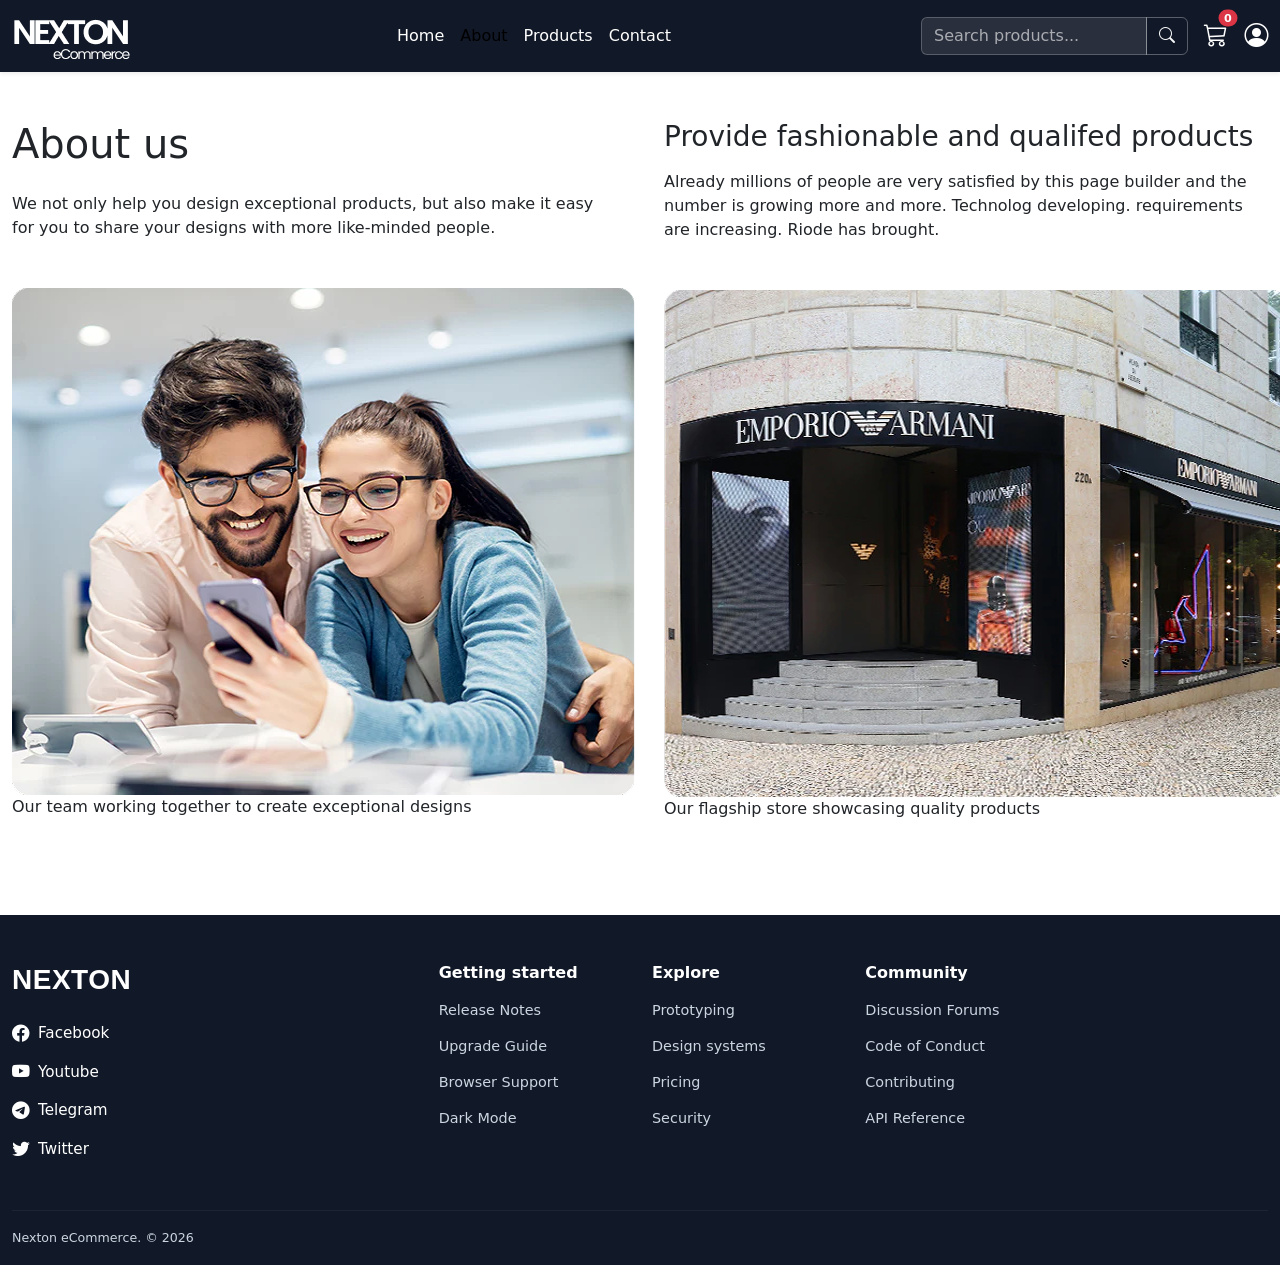
==== about.html @ b9ec1ee7 "feat:finished home page , contact , about and login,signup" ====
<!DOCTYPE html>
<html lang="en">

<head>
    <meta charset="UTF-8">
    <meta name="viewport" content="width=device-width, initial-scale=1.0">
    <title>About Us - E-Commerce Store</title>
    <link href="https://cdn.jsdelivr.net/npm/bootstrap@5.3.3/dist/css/bootstrap.min.css" rel="stylesheet"
        integrity="sha384-QWTKZyjpPEjISv5WaRU9OFeRpok6YctnYmDr5pNlyT2bRjXh0JMhjY6hW+ALEwIH" crossorigin="anonymous">
    <link rel="stylesheet" href="https://cdn.jsdelivr.net/npm/bootstrap-icons@1.11.3/font/bootstrap-icons.min.css">
    <link rel="stylesheet" href="style.css">
</head>

<body>
    <nav class="navbar navbar-expand-lg navbar-light  shadow-sm">
        <div class="container">
            <a class="navbar-brand fw-bold" href="./index.html">
                <img src="src/logo.png" alt="logo">
            </a>

            <button class="navbar-toggler" type="button" data-bs-toggle="collapse" data-bs-target="#navbarNav"
                aria-controls="navbarNav" aria-expanded="false" aria-label="Toggle navigation">
                <span class="navbar-toggler-icon"></span>
            </button>

            <!-- Navbar content -->
            <div class="collapse navbar-collapse" id="navbarNav">
                <ul class="navbar-nav  m-auto mb-2 mb-lg-0">
                    <li class="nav-item">
                        <a class="nav-link" href="./index.html">Home</a>
                    </li>
                    <li class="nav-item">
                        <a class="nav-link active" aria-current="page" href="./about.html">About</a>
                    </li>
                    <li class="nav-item">
                        <a class="nav-link" href="./shop.html">Products</a>
                    </li>
                    <li class="nav-item">
                        <a class="nav-link" href="./contact.html">Contact</a>
                    </li>
                </ul>

                <!-- Search Input -->
                <form class="d-flex me-3" role="search">
                    <div class="input-group">
                        <input class="form-control" type="search" placeholder="Search products..." aria-label="Search">
                        <button class="btn btn-outline-light" type="submit">
                            <i class="bi bi-search"></i>
                        </button>
                    </div>
                </form>

                <!-- Right side icons -->
                <div class="d-flex align-items-center gap-3">
                    <!-- Shopping Cart Icon -->
                    <a href="#" class="text-decoration-none position-relative" title="Shopping Cart">
                        <i class="bi bi-cart3 fs-4"></i>
                        <span class="position-absolute top-0 start-100 translate-middle badge rounded-pill bg-danger">
                            0
                        </span>
                    </a>

                    <!-- Profile/Logout Icon -->
                    <div class="dropdown">
                        <a class="text-decoration-none " href="#" role="button" id="profileDropdown"
                            data-bs-toggle="dropdown" aria-expanded="false" title="Profile">
                            <i class="bi bi-person-circle fs-4"></i>
                        </a>
                        <ul class="dropdown-menu dropdown-menu-end" aria-labelledby="profileDropdown">
                            <li><a class="dropdown-item" href="#"><i class="bi bi-person"></i> Profile</a></li>
                            <li><a class="dropdown-item" href="#"><i class="bi bi-gear"></i> Settings</a></li>
                            <li>
                                <hr class="dropdown-divider">
                            </li>
                            <li><a class="dropdown-item text-danger" href="#"><i class="bi bi-box-arrow-right"></i>
                                    Logout</a></li>
                        </ul>
                    </div>
                </div>
            </div>
        </div>
    </nav>

    <!-- About Us Section -->
    <section class="about-section py-5">
        <div class="container">
            <div class="row g-5 align-items-start">
                <!-- Left Column -->
                <div class="col-lg-6">
                    <h1 class="about-heading mb-4">About us</h1>
                    <p class="about-intro mb-5">
                        We not only help you design exceptional products, but also make it easy for you to share your designs with more like-minded people.
                    </p>
                    
                    <figure class="about-image-wrapper mb-5">
                        <img src="src/image 1.png" alt="Couple with phone" class="about-image rounded">
                        <figcaption class="about-caption">Our team working together to create exceptional designs</figcaption>
                    </figure>

                   
                </div>

                <!-- Right Column -->
                <div class="col-lg-6">
                    <div class="about-content-right">
                        <h3 class="about-subheading mb-3">Provide fashionable and qualifed products</h3>
                        <p class="about-text mb-5">
                            Already millions of people are very satisfied by this page builder and the number is growing more and more. Technolog developing. requirements are increasing. Riode has brought.
                        </p>
                        
                        <figure class="about-image-wrapper">
                            <img src="src/image 2.png" alt="Storefront" class="about-image rounded">
                            <figcaption class="about-caption">Our flagship store showcasing quality products</figcaption>
                        </figure>
                    </div>
                </div>
            </div>
        </div>
    </section>

    <footer class="footer">
        <div class="container">
            <div class="row py-5">
                <div class="col-lg-4 col-md-6 mb-4 mb-lg-0">
                    <h3 class="footer-brand mb-4">NEXTON</h3>
                    <div class="social-links">
                        <a href="#" class="social-link">
                            <i class="bi bi-facebook"></i> Facebook
                        </a>
                        <a href="#" class="social-link">
                            <i class="bi bi-youtube"></i> Youtube
                        </a>
                        <a href="#" class="social-link">
                            <i class="bi bi-telegram"></i> Telegram
                        </a>
                        <a href="#" class="social-link">
                            <i class="bi bi-twitter"></i> Twitter
                        </a>
                    </div>
                </div>

                <div class="col-lg-2 col-md-6 mb-4 mb-lg-0">
                    <h5 class="footer-heading mb-3">Getting started</h5>
                    <ul class="footer-links">
                        <li><a href="#">Release Notes</a></li>
                        <li><a href="#">Upgrade Guide</a></li>
                        <li><a href="#">Browser Support</a></li>
                        <li><a href="#">Dark Mode</a></li>
                    </ul>
                </div>

                <div class="col-lg-2 col-md-6 mb-4 mb-lg-0">
                    <h5 class="footer-heading mb-3">Explore</h5>
                    <ul class="footer-links">
                        <li><a href="#">Prototyping</a></li>
                        <li><a href="#">Design systems</a></li>
                        <li><a href="#">Pricing</a></li>
                        <li><a href="#">Security</a></li>
                    </ul>
                </div>

                <div class="col-lg-2 col-md-6 mb-4 mb-lg-0">
                    <h5 class="footer-heading mb-3">Community</h5>
                    <ul class="footer-links">
                        <li><a href="#">Discussion Forums</a></li>
                        <li><a href="#">Code of Conduct</a></li>
                        <li><a href="#">Contributing</a></li>
                        <li><a href="#">API Reference</a></li>
                    </ul>
                </div>
            </div>

            <hr class="footer-divider">
            <div class="row py-3">
                <div class="col-md-6 mb-3 mb-md-0">
                    <p class="footer-copyright"><small>Nexton eCommerce. © 2026</small> </p>
                </div>
              
            </div>
        </div>
    </footer>

    <script src="https://cdn.jsdelivr.net/npm/bootstrap@5.3.8/dist/js/bootstrap.bundle.min.js"
        integrity="sha384-YvpcrYf0tY3lHB60NNkmXc5s9fDVZLESaAA55NDzOxhy9GkcIdslK1eN7N6jIeHz" crossorigin="anonymous"></script>
    <script src="script.js"></script>
</body>

</html>
---- style.css ----
.navbar {
    background-color: #111827;
    display: fixed;
        z-index: 1030;
        width: 100%;
    position: sticky;
    top: 0;
            
}
.navbar-brand {
    font-size: 1.5rem;
    color: #0d6efd !important;
}

.navbar-brand i {
    margin-right: 0.5rem;
}

.nav-link {
    font-weight: 500;
    transition: color 0.3s ease;
    color: white;
}

.nav-link:hover {
    color: #0d6efd !important;
}

.badge {
    font-size: 0.7rem;
    padding: 0.25em 0.5em;
}

.dropdown-toggle::after {
    display: none;
}

.bi-cart3,
.bi-person-circle {
    color: white !important;
    transition: color 0.3s ease;
}

.bi-cart3:hover,
.bi-person-circle:hover {
    color: #0d6efd !important;
    transition: color 0.3s ease;
}


.navbar-toggler {
    border-color: rgba(255, 255, 255, 0.3);
}

.navbar .form-control {
    background-color: rgba(255, 255, 255, 0.1);
    border: 1px solid rgba(255, 255, 255, 0.3);
    color: white;
}

.navbar .form-control::placeholder {
    color: rgba(255, 255, 255, 0.6);
}

.navbar .form-control:focus {
    background-color: rgba(255, 255, 255, 0.15);
    border-color: rgba(255, 255, 255, 0.5);
    color: white;
    box-shadow: 0 0 0 0.2rem rgba(255, 255, 255, 0.25);
}

.navbar .btn-outline-light {
    border-color: rgba(255, 255, 255, 0.3);
}

.navbar .btn-outline-light:hover {
    background-color: rgba(255, 255, 255, 0.1);
    border-color: rgba(255, 255, 255, 0.5);
}

.container {
    max-width: 1400px;
}

/* Footer Styles */
.footer {
    background-color: #111827;
    color: #e2e8f0;
    margin-top: auto;
}

.footer-brand {
    font-size: 1.75rem;
    font-weight: 700;
    color: white;
    font-family: sans-serif;
    letter-spacing: 0.5px;
}

.social-links {
    display: flex;
    flex-direction: column;
    gap: 0.75rem;
}

.social-link {
    color: white;
    text-decoration: none;
    display: flex;
    align-items: center;
    gap: 0.5rem;
    transition: color 0.3s ease;
    font-size: 0.95rem;
}

.social-link i {
    font-size: 1.1rem;
}

.social-link:hover {
    color: #0d6efd;
}

/* Facebook icon color */
.social-link:has(.bi-facebook):hover {
    color: #1877f2;
}

/* YouTube icon color */
.social-link:has(.bi-youtube):hover {
    color: #ff0000;
}

/* Telegram icon color */
.social-link:has(.bi-telegram):hover {
    color: #0088cc;
}

/* Twitter icon color */
.social-link:has(.bi-twitter):hover {
    color: #1da1f2;
}

.footer-heading {
    font-weight: 700;
    color: white;
    font-size: 1rem;
    margin-bottom: 1rem;
}

.footer-links {
    list-style: none;
    padding: 0;
    margin: 0;
}

.footer-links li {
    margin-bottom: 0.75rem;
}

.footer-links a {
    color: #cbd5e1;
    text-decoration: none;
    font-size: 0.9rem;
    transition: color 0.3s ease;
}

.footer-links a:hover {
    color: white;
}

.footer-divider {
    border-color: rgba(255, 255, 255, 0.2);
    margin: 0;
}

.footer-copyright {
    color: #cbd5e1;
    font-size: 0.9rem;
    margin: 0;
}

.payment-methods {
    display: flex;
    gap: 1rem;
    align-items: center;
    justify-content: flex-end;
    flex-wrap: wrap;
}

.payment-logo {
    color: white;
    font-size: 0.85rem;
    font-weight: 600;
    padding: 0.25rem 0.5rem;
    background-color: rgba(255, 255, 255, 0.1);
    border-radius: 4px;
}

body {
    display: flex;
    flex-direction: column;
    min-height: 100vh;
}

@media (max-width: 768px) {
    .payment-methods {
        justify-content: flex-start;
        margin-top: 0.5rem;
    }
    
    .footer-copyright {
        margin-bottom: 0.5rem;
    }
}
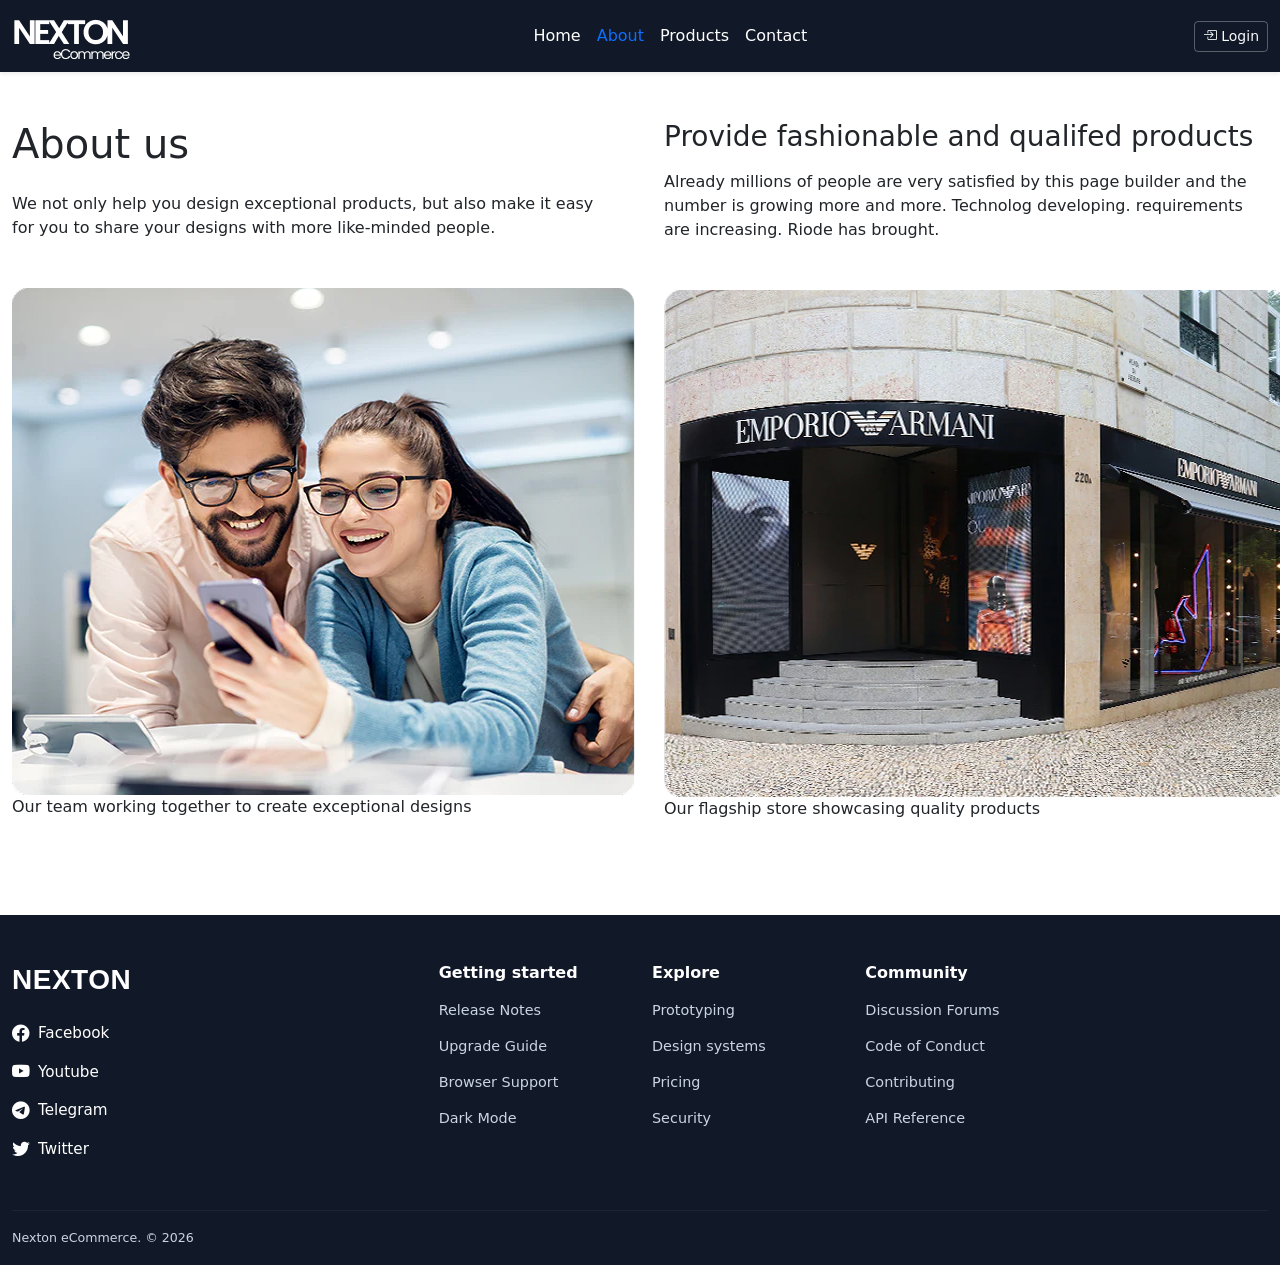
==== commit 43fa37bc: "finished the project execpt a feature (in progress)" ====
--- a/about.html
+++ b/about.html
@@ -1,189 +1,211 @@
-<!DOCTYPE html>
-<html lang="en">
-
-<head>
-    <meta charset="UTF-8">
-    <meta name="viewport" content="width=device-width, initial-scale=1.0">
-    <title>About Us - E-Commerce Store</title>
-    <link href="https://cdn.jsdelivr.net/npm/bootstrap@5.3.3/dist/css/bootstrap.min.css" rel="stylesheet"
-        integrity="sha384-QWTKZyjpPEjISv5WaRU9OFeRpok6YctnYmDr5pNlyT2bRjXh0JMhjY6hW+ALEwIH" crossorigin="anonymous">
-    <link rel="stylesheet" href="https://cdn.jsdelivr.net/npm/bootstrap-icons@1.11.3/font/bootstrap-icons.min.css">
-    <link rel="stylesheet" href="style.css">
-</head>
-
-<body>
-    <nav class="navbar navbar-expand-lg navbar-light  shadow-sm">
-        <div class="container">
-            <a class="navbar-brand fw-bold" href="./index.html">
-                <img src="src/logo.png" alt="logo">
-            </a>
-
-            <button class="navbar-toggler" type="button" data-bs-toggle="collapse" data-bs-target="#navbarNav"
-                aria-controls="navbarNav" aria-expanded="false" aria-label="Toggle navigation">
-                <span class="navbar-toggler-icon"></span>
-            </button>
-
-            <!-- Navbar content -->
-            <div class="collapse navbar-collapse" id="navbarNav">
-                <ul class="navbar-nav  m-auto mb-2 mb-lg-0">
-                    <li class="nav-item">
-                        <a class="nav-link" href="./index.html">Home</a>
-                    </li>
-                    <li class="nav-item">
-                        <a class="nav-link active" aria-current="page" href="./about.html">About</a>
-                    </li>
-                    <li class="nav-item">
-                        <a class="nav-link" href="./shop.html">Products</a>
-                    </li>
-                    <li class="nav-item">
-                        <a class="nav-link" href="./contact.html">Contact</a>
-                    </li>
-                </ul>
-
-                <!-- Search Input -->
-                <form class="d-flex me-3" role="search">
-                    <div class="input-group">
-                        <input class="form-control" type="search" placeholder="Search products..." aria-label="Search">
-                        <button class="btn btn-outline-light" type="submit">
-                            <i class="bi bi-search"></i>
-                        </button>
-                    </div>
-                </form>
-
-                <!-- Right side icons -->
-                <div class="d-flex align-items-center gap-3">
-                    <!-- Shopping Cart Icon -->
-                    <a href="#" class="text-decoration-none position-relative" title="Shopping Cart">
-                        <i class="bi bi-cart3 fs-4"></i>
-                        <span class="position-absolute top-0 start-100 translate-middle badge rounded-pill bg-danger">
-                            0
-                        </span>
-                    </a>
-
-                    <!-- Profile/Logout Icon -->
-                    <div class="dropdown">
-                        <a class="text-decoration-none " href="#" role="button" id="profileDropdown"
-                            data-bs-toggle="dropdown" aria-expanded="false" title="Profile">
-                            <i class="bi bi-person-circle fs-4"></i>
-                        </a>
-                        <ul class="dropdown-menu dropdown-menu-end" aria-labelledby="profileDropdown">
-                            <li><a class="dropdown-item" href="#"><i class="bi bi-person"></i> Profile</a></li>
-                            <li><a class="dropdown-item" href="#"><i class="bi bi-gear"></i> Settings</a></li>
-                            <li>
-                                <hr class="dropdown-divider">
-                            </li>
-                            <li><a class="dropdown-item text-danger" href="#"><i class="bi bi-box-arrow-right"></i>
-                                    Logout</a></li>
-                        </ul>
-                    </div>
-                </div>
-            </div>
-        </div>
-    </nav>
-
-    <!-- About Us Section -->
-    <section class="about-section py-5">
-        <div class="container">
-            <div class="row g-5 align-items-start">
-                <!-- Left Column -->
-                <div class="col-lg-6">
-                    <h1 class="about-heading mb-4">About us</h1>
-                    <p class="about-intro mb-5">
-                        We not only help you design exceptional products, but also make it easy for you to share your designs with more like-minded people.
-                    </p>
-                    
-                    <figure class="about-image-wrapper mb-5">
-                        <img src="src/image 1.png" alt="Couple with phone" class="about-image rounded">
-                        <figcaption class="about-caption">Our team working together to create exceptional designs</figcaption>
-                    </figure>
-
-                   
-                </div>
-
-                <!-- Right Column -->
-                <div class="col-lg-6">
-                    <div class="about-content-right">
-                        <h3 class="about-subheading mb-3">Provide fashionable and qualifed products</h3>
-                        <p class="about-text mb-5">
-                            Already millions of people are very satisfied by this page builder and the number is growing more and more. Technolog developing. requirements are increasing. Riode has brought.
-                        </p>
-                        
-                        <figure class="about-image-wrapper">
-                            <img src="src/image 2.png" alt="Storefront" class="about-image rounded">
-                            <figcaption class="about-caption">Our flagship store showcasing quality products</figcaption>
-                        </figure>
-                    </div>
-                </div>
-            </div>
-        </div>
-    </section>
-
-    <footer class="footer">
-        <div class="container">
-            <div class="row py-5">
-                <div class="col-lg-4 col-md-6 mb-4 mb-lg-0">
-                    <h3 class="footer-brand mb-4">NEXTON</h3>
-                    <div class="social-links">
-                        <a href="#" class="social-link">
-                            <i class="bi bi-facebook"></i> Facebook
-                        </a>
-                        <a href="#" class="social-link">
-                            <i class="bi bi-youtube"></i> Youtube
-                        </a>
-                        <a href="#" class="social-link">
-                            <i class="bi bi-telegram"></i> Telegram
-                        </a>
-                        <a href="#" class="social-link">
-                            <i class="bi bi-twitter"></i> Twitter
-                        </a>
-                    </div>
-                </div>
-
-                <div class="col-lg-2 col-md-6 mb-4 mb-lg-0">
-                    <h5 class="footer-heading mb-3">Getting started</h5>
-                    <ul class="footer-links">
-                        <li><a href="#">Release Notes</a></li>
-                        <li><a href="#">Upgrade Guide</a></li>
-                        <li><a href="#">Browser Support</a></li>
-                        <li><a href="#">Dark Mode</a></li>
-                    </ul>
-                </div>
-
-                <div class="col-lg-2 col-md-6 mb-4 mb-lg-0">
-                    <h5 class="footer-heading mb-3">Explore</h5>
-                    <ul class="footer-links">
-                        <li><a href="#">Prototyping</a></li>
-                        <li><a href="#">Design systems</a></li>
-                        <li><a href="#">Pricing</a></li>
-                        <li><a href="#">Security</a></li>
-                    </ul>
-                </div>
-
-                <div class="col-lg-2 col-md-6 mb-4 mb-lg-0">
-                    <h5 class="footer-heading mb-3">Community</h5>
-                    <ul class="footer-links">
-                        <li><a href="#">Discussion Forums</a></li>
-                        <li><a href="#">Code of Conduct</a></li>
-                        <li><a href="#">Contributing</a></li>
-                        <li><a href="#">API Reference</a></li>
-                    </ul>
-                </div>
-            </div>
-
-            <hr class="footer-divider">
-            <div class="row py-3">
-                <div class="col-md-6 mb-3 mb-md-0">
-                    <p class="footer-copyright"><small>Nexton eCommerce. © 2026</small> </p>
-                </div>
-              
-            </div>
-        </div>
-    </footer>
-
-    <script src="https://cdn.jsdelivr.net/npm/bootstrap@5.3.8/dist/js/bootstrap.bundle.min.js"
-        integrity="sha384-YvpcrYf0tY3lHB60NNkmXc5s9fDVZLESaAA55NDzOxhy9GkcIdslK1eN7N6jIeHz" crossorigin="anonymous"></script>
-    <script src="script.js"></script>
-</body>
-
-</html>
-
+<!DOCTYPE html>
+<html lang="en">
+
+<head>
+    <meta charset="UTF-8">
+    <meta name="viewport" content="width=device-width, initial-scale=1.0">
+    <title>About Us - E-Commerce Store</title>
+    <link href="https://cdn.jsdelivr.net/npm/bootstrap@5.3.3/dist/css/bootstrap.min.css" rel="stylesheet"
+        integrity="sha384-QWTKZyjpPEjISv5WaRU9OFeRpok6YctnYmDr5pNlyT2bRjXh0JMhjY6hW+ALEwIH" crossorigin="anonymous">
+    <link rel="stylesheet" href="https://cdn.jsdelivr.net/npm/bootstrap-icons@1.11.3/font/bootstrap-icons.min.css">
+    <link rel="stylesheet" href="style.css">
+</head>
+
+<body>
+    <nav class="navbar navbar-expand-lg navbar-light  shadow-sm">
+        <div class="container">
+            <a class="navbar-brand fw-bold" href="index.html">
+                <img src="src/logo.png" alt="logo">
+            </a>
+
+            <button class="navbar-toggler" type="button" data-bs-toggle="collapse" data-bs-target="#navbarNav"
+                aria-controls="navbarNav" aria-expanded="false" aria-label="Toggle navigation">
+                <span class="navbar-toggler-icon"></span>
+            </button>
+
+            <!-- Navbar content -->
+            <div class="collapse navbar-collapse" id="navbarNav">
+                <ul class="navbar-nav  m-auto mb-2 mb-lg-0">
+                    <li class="nav-item">
+                        <a class="nav-link " href="index.html">Home</a>
+                    </li>
+                    <li class="nav-item">
+                        <a class="nav-link active" aria-current="page" href="about.html">About</a>
+                    </li>
+                    <li class="nav-item">
+                        <a class="nav-link" href="shop.html">Products</a>
+                    </li>
+                    <li class="nav-item">
+                        <a class="nav-link" href="contact.html">Contact</a>
+                    </li>
+                </ul>
+
+              
+
+                <!-- Right side icons -->
+                <div class="d-flex align-items-center gap-3">
+                    <!-- Shopping Cart Icon (only for customers) -->
+                    <a href="cart.html" class="text-decoration-none position-relative text-white" id="cartLink" title="Shopping Cart" style="display: none;">
+                        <i class="bi bi-cart3 fs-4"></i>
+                        <span id="cart-count" class="position-absolute top-0 start-100 translate-middle badge rounded-pill bg-danger">0</span>
+                    </a>
+                    <!-- Wishlist Icon -->
+                    <a href="wishlist.html" class="text-decoration-none position-relative text-white" id="wishlistLink" title="Wishlist" style="display: none;">
+                        <i class="bi bi-heart fs-4"></i>
+                        <span id="wishlist-count" class="position-absolute top-0 start-100 translate-middle badge rounded-pill bg-danger">0</span>
+                    </a>
+
+                    <!-- User Info (when logged in) -->
+                    <span id="userInfo" class="text-white me-2" style="display: none; font-size: 0.9rem;"></span>
+
+                    <!-- Login Link (when not logged in) -->
+                    <a href="login.html" class="btn btn-outline-light btn-sm" id="loginLink" style="display: none;">
+                        <i class="bi bi-box-arrow-in-right"></i> Login
+                    </a>
+
+                    <!-- Profile/Logout Icon (when logged in) -->
+                    <div class="dropdown" id="profileDropdownContainer" style="display: none;">
+                        <a class="text-decoration-none text-white" href="#" role="button" id="profileDropdown"
+                            data-bs-toggle="dropdown" aria-expanded="false" title="Profile">
+                            <i class="bi bi-person-circle fs-4"></i>
+                        </a>
+                        <ul class="dropdown-menu dropdown-menu-end" aria-labelledby="profileDropdown">
+                            <li><span class="dropdown-item-text"><small id="userInfoDropdown"></small></span></li>
+                            <li><hr class="dropdown-divider"></li>
+                            <li id="adminDashboardLink" style="display: none;"><a class="dropdown-item" href="admin-dashboard.html"><i class="bi bi-speedometer2"></i> Admin Dashboard</a></li>
+                            <li id="trackOrderLink" style="display: none;"><a class="dropdown-item" href="track.html"><i class="bi bi-truck"></i> Track Orders</a></li>
+                            <li><a class="dropdown-item" href="#"><i class="bi bi-person"></i> Profile</a></li>
+                            <li><a class="dropdown-item" href="#"><i class="bi bi-gear"></i> Settings</a></li>
+                            <li><hr class="dropdown-divider"></li>
+                            <li><a class="dropdown-item text-danger" href="#" id="logoutLink"><i class="bi bi-box-arrow-right"></i> Logout</a></li>
+                        </ul>
+                    </div>
+                </div>
+            </div>
+        </div>
+    </nav>
+    <!-- About Us Section -->
+    <section class="about-section py-5">
+        <div class="container">
+            <div class="row g-5 align-items-start">
+                <!-- Left Column -->
+                <div class="col-lg-6">
+                    <h1 class="about-heading mb-4">About us</h1>
+                    <p class="about-intro mb-5">
+                        We not only help you design exceptional products, but also make it easy for you to share your designs with more like-minded people.
+                    </p>
+                    
+                    <figure class="about-image-wrapper mb-5">
+                        <img src="src/image 1.png" alt="Couple with phone" class="about-image rounded">
+                        <figcaption class="about-caption">Our team working together to create exceptional designs</figcaption>
+                    </figure>
+
+                   
+                </div>
+
+                <!-- Right Column -->
+                <div class="col-lg-6">
+                    <div class="about-content-right">
+                        <h3 class="about-subheading mb-3">Provide fashionable and qualifed products</h3>
+                        <p class="about-text mb-5">
+                            Already millions of people are very satisfied by this page builder and the number is growing more and more. Technolog developing. requirements are increasing. Riode has brought.
+                        </p>
+                        
+                        <figure class="about-image-wrapper">
+                            <img src="src/image 2.png" alt="Storefront" class="about-image rounded">
+                            <figcaption class="about-caption">Our flagship store showcasing quality products</figcaption>
+                        </figure>
+                    </div>
+                </div>
+            </div>
+        </div>
+    </section>
+
+    <footer class="footer">
+        <div class="container">
+            <div class="row py-5">
+                <div class="col-lg-4 col-md-6 mb-4 mb-lg-0">
+                    <h3 class="footer-brand mb-4">NEXTON</h3>
+                    <div class="social-links">
+                        <a href="#" class="social-link">
+                            <i class="bi bi-facebook"></i> Facebook
+                        </a>
+                        <a href="#" class="social-link">
+                            <i class="bi bi-youtube"></i> Youtube
+                        </a>
+                        <a href="#" class="social-link">
+                            <i class="bi bi-telegram"></i> Telegram
+                        </a>
+                        <a href="#" class="social-link">
+                            <i class="bi bi-twitter"></i> Twitter
+                        </a>
+                    </div>
+                </div>
+
+                <div class="col-lg-2 col-md-6 mb-4 mb-lg-0">
+                    <h5 class="footer-heading mb-3">Getting started</h5>
+                    <ul class="footer-links">
+                        <li><a href="#">Release Notes</a></li>
+                        <li><a href="#">Upgrade Guide</a></li>
+                        <li><a href="#">Browser Support</a></li>
+                        <li><a href="#">Dark Mode</a></li>
+                    </ul>
+                </div>
+
+                <div class="col-lg-2 col-md-6 mb-4 mb-lg-0">
+                    <h5 class="footer-heading mb-3">Explore</h5>
+                    <ul class="footer-links">
+                        <li><a href="#">Prototyping</a></li>
+                        <li><a href="#">Design systems</a></li>
+                        <li><a href="#">Pricing</a></li>
+                        <li><a href="#">Security</a></li>
+                    </ul>
+                </div>
+
+                <div class="col-lg-2 col-md-6 mb-4 mb-lg-0">
+                    <h5 class="footer-heading mb-3">Community</h5>
+                    <ul class="footer-links">
+                        <li><a href="#">Discussion Forums</a></li>
+                        <li><a href="#">Code of Conduct</a></li>
+                        <li><a href="#">Contributing</a></li>
+                        <li><a href="#">API Reference</a></li>
+                    </ul>
+                </div>
+            </div>
+
+            <hr class="footer-divider">
+            <div class="row py-3">
+                <div class="col-md-6 mb-3 mb-md-0">
+                    <p class="footer-copyright"><small>Nexton eCommerce. © 2026</small> </p>
+                </div>
+              
+            </div>
+        </div>
+    </footer>
+
+    <script src="https://cdn.jsdelivr.net/npm/bootstrap@5.3.3/dist/js/bootstrap.bundle.min.js" integrity="sha384-YvpcrYf0tY3lHB60NNkmXc5s9fDVZLESaAA55NDzOxhy9GkcIdslK1eN7N6jIeHz" crossorigin="anonymous"></script>
+    <script src="auth.js"></script>
+    <script>
+        // Update navigation on page load
+        document.addEventListener('DOMContentLoaded', function() {
+            updateNavigation();
+            
+            // Logout functionality
+            const logoutLink = document.getElementById('logoutLink');
+            if (logoutLink) {
+                logoutLink.addEventListener('click', function(e) {
+                    e.preventDefault();
+                    logoutUser();
+                    updateNavigation();
+                    showMessage('Logged out successfully', 'success');
+                    setTimeout(() => {
+                        window.location.href = './login.html';
+                    }, 1000);
+                });
+            }
+        });
+    </script>
+</body>
+
+</html>
+
--- a/style.css
+++ b/style.css
@@ -1,217 +1,1820 @@
-
-.navbar {
-    background-color: #111827;
-    display: fixed;
-        z-index: 1030;
-        width: 100%;
-    position: sticky;
-    top: 0;
-            
-}
-.navbar-brand {
-    font-size: 1.5rem;
-    color: #0d6efd !important;
-}
-
-.navbar-brand i {
-    margin-right: 0.5rem;
-}
-
-.nav-link {
-    font-weight: 500;
-    transition: color 0.3s ease;
-    color: white;
-}
-
-.nav-link:hover {
-    color: #0d6efd !important;
-}
-
-.badge {
-    font-size: 0.7rem;
-    padding: 0.25em 0.5em;
-}
-
-.dropdown-toggle::after {
-    display: none;
-}
-
-.bi-cart3,
-.bi-person-circle {
-    color: white !important;
-    transition: color 0.3s ease;
-}
-
-.bi-cart3:hover,
-.bi-person-circle:hover {
-    color: #0d6efd !important;
-    transition: color 0.3s ease;
-}
-
-
-.navbar-toggler {
-    border-color: rgba(255, 255, 255, 0.3);
-}
-
-.navbar .form-control {
-    background-color: rgba(255, 255, 255, 0.1);
-    border: 1px solid rgba(255, 255, 255, 0.3);
-    color: white;
-}
-
-.navbar .form-control::placeholder {
-    color: rgba(255, 255, 255, 0.6);
-}
-
-.navbar .form-control:focus {
-    background-color: rgba(255, 255, 255, 0.15);
-    border-color: rgba(255, 255, 255, 0.5);
-    color: white;
-    box-shadow: 0 0 0 0.2rem rgba(255, 255, 255, 0.25);
-}
-
-.navbar .btn-outline-light {
-    border-color: rgba(255, 255, 255, 0.3);
-}
-
-.navbar .btn-outline-light:hover {
-    background-color: rgba(255, 255, 255, 0.1);
-    border-color: rgba(255, 255, 255, 0.5);
-}
-
-.container {
-    max-width: 1400px;
-}
-
-/* Footer Styles */
-.footer {
-    background-color: #111827;
-    color: #e2e8f0;
-    margin-top: auto;
-}
-
-.footer-brand {
-    font-size: 1.75rem;
-    font-weight: 700;
-    color: white;
-    font-family: sans-serif;
-    letter-spacing: 0.5px;
-}
-
-.social-links {
-    display: flex;
-    flex-direction: column;
-    gap: 0.75rem;
-}
-
-.social-link {
-    color: white;
-    text-decoration: none;
-    display: flex;
-    align-items: center;
-    gap: 0.5rem;
-    transition: color 0.3s ease;
-    font-size: 0.95rem;
-}
-
-.social-link i {
-    font-size: 1.1rem;
-}
-
-.social-link:hover {
-    color: #0d6efd;
-}
-
-/* Facebook icon color */
-.social-link:has(.bi-facebook):hover {
-    color: #1877f2;
-}
-
-/* YouTube icon color */
-.social-link:has(.bi-youtube):hover {
-    color: #ff0000;
-}
-
-/* Telegram icon color */
-.social-link:has(.bi-telegram):hover {
-    color: #0088cc;
-}
-
-/* Twitter icon color */
-.social-link:has(.bi-twitter):hover {
-    color: #1da1f2;
-}
-
-.footer-heading {
-    font-weight: 700;
-    color: white;
-    font-size: 1rem;
-    margin-bottom: 1rem;
-}
-
-.footer-links {
-    list-style: none;
-    padding: 0;
-    margin: 0;
-}
-
-.footer-links li {
-    margin-bottom: 0.75rem;
-}
-
-.footer-links a {
-    color: #cbd5e1;
-    text-decoration: none;
-    font-size: 0.9rem;
-    transition: color 0.3s ease;
-}
-
-.footer-links a:hover {
-    color: white;
-}
-
-.footer-divider {
-    border-color: rgba(255, 255, 255, 0.2);
-    margin: 0;
-}
-
-.footer-copyright {
-    color: #cbd5e1;
-    font-size: 0.9rem;
-    margin: 0;
-}
-
-.payment-methods {
-    display: flex;
-    gap: 1rem;
-    align-items: center;
-    justify-content: flex-end;
-    flex-wrap: wrap;
-}
-
-.payment-logo {
-    color: white;
-    font-size: 0.85rem;
-    font-weight: 600;
-    padding: 0.25rem 0.5rem;
-    background-color: rgba(255, 255, 255, 0.1);
-    border-radius: 4px;
-}
-
-body {
-    display: flex;
-    flex-direction: column;
-    min-height: 100vh;
-}
-
-@media (max-width: 768px) {
-    .payment-methods {
-        justify-content: flex-start;
-        margin-top: 0.5rem;
-    }
-    
-    .footer-copyright {
-        margin-bottom: 0.5rem;
-    }
-}
-
+
+.navbar {
+    background-color: #111827;
+    z-index: 1030;
+    width: 100%;
+    position: sticky;
+    top: 0;
+}
+.navbar-brand {
+    font-size: 1.5rem;
+    color: #0d6efd !important;
+}
+
+.navbar-brand i {
+    margin-right: 0.5rem;
+}
+
+.nav-link {
+    font-weight: 500;
+    transition: color 0.3s ease;
+    color: white;
+}
+
+.nav-link:hover {
+    color: #0d6efd !important;
+}
+
+/* Keep active nav links white (don't change to black) */
+.nav-link.active {
+    color: #0d6efd !important;
+}
+
+.badge {
+    font-size: 0.7rem;
+    padding: 0.25em 0.5em;
+}
+
+.dropdown-toggle::after {
+    display: none;
+}
+
+.bi-cart3,
+.bi-person-circle,
+.bi-heart {
+    color: white !important;
+    transition: color 0.3s ease;
+}
+
+.bi-cart3:hover,
+.bi-person-circle:hover,
+.bi-heart:hover {
+    color: #0d6efd !important;
+    transition: color 0.3s ease;
+}
+
+/* Profile dropdown styling */
+#profileDropdown {
+    color: white !important;
+    transition: color 0.3s ease;
+    cursor: pointer;
+    display: inline-block;
+}
+
+#profileDropdown:hover {
+    color: #0d6efd !important;
+}
+
+#profileDropdownContainer {
+    display: inline-block;
+}
+
+#profileDropdownContainer[style*="display: none"] {
+    display: none !important;
+}
+
+
+.navbar-toggler-icon {
+    background-image: url("data:image/svg+xml,%3csvg xmlns='http://www.w3.org/2000/svg' viewBox='0 0 30 30'%3e%3cpath stroke='rgba%28255, 255, 255, 1%29' stroke-linecap='round' stroke-miterlimit='10' stroke-width='2' d='M4 7h22M4 15h22M4 23h22'/%3e%3c/svg%3e");
+}
+
+.navbar-toggler {
+    border-color: rgba(255, 255, 255, 0.3);
+}
+
+.navbar .form-control {
+    background-color: rgba(255, 255, 255, 0.1);
+    border: 1px solid rgba(255, 255, 255, 0.3);
+    color: white;
+}
+
+.navbar .form-control::placeholder {
+    color: rgba(255, 255, 255, 0.6);
+}
+
+.navbar .form-control:focus {
+    background-color: rgba(255, 255, 255, 0.15);
+    border-color: rgba(255, 255, 255, 0.5);
+    color: white;
+    box-shadow: 0 0 0 0.2rem rgba(255, 255, 255, 0.25);
+}
+
+.navbar .btn-outline-light {
+    border-color: rgba(255, 255, 255, 0.3);
+}
+
+.navbar .btn-outline-light:hover {
+    background-color: rgba(255, 255, 255, 0.1);
+    border-color: rgba(255, 255, 255, 0.5);
+}
+
+.container {
+    max-width: 1400px;
+}
+
+/* Hero Banner Styles */
+.hero-banner {
+    background-color: #f8f8f8;
+    background-image: url('src/hero-bg.png');
+    background-position: right center;
+    background-repeat: no-repeat;
+    background-size: contain;
+    min-height: 600px;
+    padding: 80px 0;
+    position: relative;
+    overflow: hidden;
+}
+
+.hero-banner::before {
+    content: '';
+    position: absolute;
+    top: 0;
+    left: 0;
+    right: 0;
+    bottom: 0;
+    background: linear-gradient(to right, #f8f8f8 0%, #f8f8f8 50%, transparent 70%);
+    z-index: 1;
+}
+
+.hero-banner .container {
+    position: relative;
+    z-index: 2;
+}
+
+.hero-content {
+    display: flex;
+    align-items: center;
+    min-height: 440px;
+}
+
+.hero-text-wrapper {
+    max-width: 500px;
+}
+
+.hero-price {
+    color: #6b7280;
+    font-size: 0.9rem;
+    margin-bottom: 1rem;
+    font-weight: 400;
+}
+
+.price-amount {
+    font-weight: 600;
+    color: #374151;
+}
+
+.hero-title {
+    font-size: 2.5rem;
+    font-weight: 700;
+    color: #1a202c;
+    line-height: 1.2;
+    margin-bottom: 2rem;
+    font-family: sans-serif;
+}
+
+.hero-title span {
+    display: block;
+}
+
+.btn-hero {
+    background-color: #1a202c;
+    color: white;
+    border: none;
+    padding: 14px 32px;
+    font-size: 1rem;
+    font-weight: 500;
+    border-radius: 8px;
+    display: inline-flex;
+    align-items: center;
+    transition: all 0.3s ease;
+}
+
+.btn-hero:hover {
+    background-color: #2d3748;
+    color: white;
+    transform: translateY(-2px);
+    box-shadow: 0 4px 12px rgba(26, 32, 44, 0.3);
+}
+
+.btn-hero i {
+    font-size: 1.1rem;
+}
+
+.hero-image-wrapper {
+    min-height: 440px;
+}
+
+.hero-dots {
+    margin-top: 2rem;
+}
+
+.hero-dot {
+    width: 10px;
+    height: 10px;
+    border-radius: 50%;
+    background-color: #d1d5db;
+    cursor: pointer;
+    transition: background-color 0.3s ease, transform 0.3s ease;
+}
+
+.hero-dot:hover {
+    transform: scale(1.2);
+}
+
+.hero-dot.active {
+    background-color: #1a202c;
+    transform: scale(1.3);
+}
+
+/* Responsive Hero Banner */
+@media (max-width: 1200px) {
+    .hero-banner {
+        background-size: 60%;
+    }
+}
+
+@media (max-width: 992px) {
+    .hero-banner {
+        background-size: 50%;
+        background-position: right bottom;
+    }
+
+    .hero-content {
+        min-height: auto;
+        padding: 40px 0;
+        text-align: center;
+    }
+
+    .hero-text-wrapper {
+        max-width: 100%;
+        margin: 0 auto;
+    }
+
+    .hero-title {
+        font-size: 2rem;
+    }
+
+    .hero-image-wrapper {
+        min-height: 300px;
+    }
+}
+
+@media (max-width: 768px) {
+    .hero-banner {
+        background-size: 80%;
+        background-position: center bottom;
+        min-height: 500px;
+        padding: 60px 0;
+    }
+
+    .hero-banner::before {
+        background: linear-gradient(to bottom, #f8f8f8 0%, #f8f8f8 60%, transparent 100%);
+    }
+
+    .hero-content {
+        padding: 20px 0;
+    }
+
+    .hero-title {
+        font-size: 1.75rem;
+        margin-bottom: 1.5rem;
+    }
+
+    .hero-image-wrapper {
+        min-height: 250px;
+    }
+}
+
+@media (max-width: 576px) {
+    .hero-banner {
+        background-size: 100%;
+        min-height: 450px;
+        padding: 40px 0;
+    }
+
+    .hero-title {
+        font-size: 1.5rem;
+    }
+
+    .btn-hero {
+        padding: 12px 24px;
+        font-size: 0.9rem;
+    }
+}
+
+/* Categories Section Styles */
+.categories-section {
+    background-color: #ffffff;
+    padding: 80px 0;
+}
+
+.categories-heading {
+    font-size: 1.5rem;
+    color: #374151;
+    line-height: 1.3;
+}
+
+.categories-heading .fw-bold {
+    color: #1f2937;
+}
+
+.categories-heading .fw-normal {
+    color: #6b7280;
+}
+
+.category-card {
+    border-radius: 12px;
+    padding: 25px 20px;
+    min-height: 200px;
+    display: flex;
+    align-items: flex-start;
+    border: 1px solid #d1d5db;
+    transition: transform 0.3s ease, box-shadow 0.3s ease;
+    cursor: pointer;
+}
+
+.category-card:hover {
+    transform: translateY(-5px);
+    box-shadow: 0 10px 30px rgba(0, 0, 0, 0.1);
+}
+
+.category-card-mens {
+    background-color: #dbeafe;
+}
+
+.category-card-womens {
+    background-color: #e9d5ff;
+}
+
+.category-card-accessories {
+    background-color: #fed7aa;
+}
+
+.category-content {
+    width: 100%;
+}
+
+.category-title {
+    font-size: 1.1rem;
+    font-weight: 700;
+    color: #1f2937;
+    margin-bottom: 8px;
+}
+
+.category-price {
+    font-size: 0.9rem;
+    color: #6b7280;
+    margin-bottom: 16px;
+    font-weight: 400;
+}
+
+.category-action {
+    display: flex;
+    align-items: center;
+    gap: 12px;
+    margin-top: 12px;
+}
+
+.category-divider {
+    width: 1px;
+    height: 24px;
+    background-color: #d1d5db;
+}
+
+.category-link {
+    color: #1f2937;
+    text-decoration: none;
+    font-weight: 600;
+    font-size: 0.85rem;
+    letter-spacing: 0.5px;
+    display: inline-flex;
+    align-items: center;
+    gap: 6px;
+    transition: color 0.3s ease;
+}
+
+.category-link:hover {
+    color: #0d6efd;
+}
+
+.category-link i {
+    font-size: 1rem;
+}
+
+.pagination-dots {
+    margin-top: 40px;
+}
+
+.dot {
+    width: 10px;
+    height: 10px;
+    border-radius: 50%;
+    background-color: #374151;
+    cursor: pointer;
+    transition: background-color 0.3s ease, transform 0.3s ease;
+}
+
+.dot:hover {
+    transform: scale(1.2);
+}
+
+.dot.active {
+    background-color: #1a202c;
+    transform: scale(1.3);
+}
+
+/* Responsive Categories Section */
+@media (max-width: 992px) {
+    .categories-heading {
+        font-size: 1.35rem;
+    }
+
+    .category-title {
+        font-size: 1rem;
+    }
+}
+
+@media (max-width: 768px) {
+    .categories-section {
+        padding: 60px 0;
+    }
+
+    .categories-heading {
+        font-size: 1.25rem;
+        text-align: center;
+    }
+
+    .category-card {
+        min-height: 180px;
+        padding: 20px 18px;
+    }
+
+    .category-title {
+        font-size: 0.95rem;
+    }
+}
+
+@media (max-width: 576px) {
+    .categories-heading {
+        font-size: 1.1rem;
+    }
+
+    .category-card {
+        min-height: 160px;
+        padding: 18px 15px;
+    }
+
+    .category-title {
+        font-size: 0.9rem;
+    }
+
+    .category-price {
+        font-size: 0.85rem;
+    }
+
+    .category-link {
+        font-size: 0.8rem;
+    }
+}
+
+/* Products Section Styles */
+.products-section {
+    padding: 60px 0;
+    background-color: #ffffff;
+}
+
+.section-heading {
+    font-size: 1.5rem;
+    color: #374151;
+    line-height: 1.3;
+}
+
+.section-heading .fw-bold {
+    color: #1f2937;
+}
+
+.section-heading .fw-normal {
+    color: #6b7280;
+}
+
+.product-card {
+    border-radius: 12px;
+    overflow: hidden;
+    transition: transform 0.3s ease, box-shadow 0.3s ease;
+    cursor: pointer;
+}
+
+.product-card:hover {
+    transform: translateY(-5px);
+    box-shadow: 0 8px 25px rgba(0, 0, 0, 0.12) !important;
+}
+
+.product-card .card-img-top {
+    width: 100%;
+    height: 280px;
+    object-fit: cover;
+    transition: transform 0.3s ease;
+}
+
+.product-card:hover .card-img-top {
+    transform: scale(1.03);
+}
+
+.discount-badge {
+    position: absolute;
+    top: 12px;
+    left: 12px;
+    padding: 6px 12px;
+    font-size: 0.75rem;
+    font-weight: 600;
+    z-index: 2;
+    border: none;
+}
+
+.bookmark-btn {
+    position: absolute;
+    top: 12px;
+    right: 12px;
+    background-color: rgba(255, 255, 255, 0.9);
+    border: none;
+    border-radius: 8px;
+    width: 36px;
+    height: 36px;
+    display: flex;
+    align-items: center;
+    justify-content: center;
+    box-shadow: 0 2px 8px rgba(0, 0, 0, 0.1);
+    z-index: 2;
+    transition: all 0.3s ease;
+    padding: 0;
+}
+
+.bookmark-btn:hover {
+    background-color: white;
+    transform: scale(1.1);
+}
+
+.bookmark-btn i {
+    font-size: 1rem;
+    color: #374151;
+}
+
+.product-name {
+    font-size: 0.95rem;
+    font-weight: 600;
+    color: #1f2937;
+    margin-bottom: 6px;
+}
+
+.product-category {
+    font-size: 0.85rem;
+    margin-bottom: 10px;
+}
+
+.product-price {
+    font-size: 1rem;
+    font-weight: 700;
+    color: #1f2937;
+}
+
+.product-price-old {
+    font-size: 0.85rem;
+}
+
+.rating {
+    display: flex;
+    align-items: center;
+    gap: 4px;
+}
+
+.rating-value {
+    font-weight: 600;
+    color: #1f2937;
+    font-size: 0.85rem;
+}
+
+.rating-count {
+    font-size: 0.8rem;
+}
+
+/* Responsive Products Section */
+@media (max-width: 992px) {
+    .section-heading {
+        font-size: 1.35rem;
+    }
+
+    .product-card .card-img-top {
+        height: 240px;
+    }
+}
+
+@media (max-width: 768px) {
+    .products-section {
+        padding: 50px 0;
+    }
+
+    .section-heading {
+        font-size: 1.25rem;
+        text-align: center;
+    }
+
+    .product-card .card-img-top {
+        height: 220px;
+    }
+
+    .product-name {
+        font-size: 0.9rem;
+    }
+}
+
+@media (max-width: 576px) {
+    .products-section {
+        padding: 40px 0;
+    }
+
+    .section-heading {
+        font-size: 1.1rem;
+    }
+
+    .product-card .card-img-top {
+        height: 200px;
+    }
+
+    .product-name {
+        font-size: 0.85rem;
+    }
+
+    .product-price {
+        font-size: 0.95rem;
+    }
+
+    .product-price-old {
+        font-size: 0.8rem;
+    }
+
+    .rating-value {
+        font-size: 0.8rem;
+    }
+
+    .rating-count {
+        font-size: 0.75rem;
+    }
+
+    .discount-badge {
+        font-size: 0.7rem;
+        padding: 4px 10px;
+    }
+}
+
+/* Promotional Banner Section Styles */
+.promotional-banner-section {
+    padding: 60px 0;
+    background-color: #ffffff;
+}
+
+.promotional-banner {
+    background-color: #f3f4f6;
+    border-radius: 20px;
+    overflow: hidden;
+}
+
+.promotional-content {
+    background-color: #f3f4f6;
+    display: flex;
+    flex-direction: column;
+    justify-content: center;
+    min-height: 400px;
+}
+
+.promotional-badge {
+    font-size: 0.95rem;
+    color: #6b7280;
+    font-weight: 400;
+    margin: 0;
+}
+
+.promotional-title {
+    font-size: 2rem;
+    font-weight: 700;
+    color: #1a202c;
+    line-height: 1.2;
+    margin: 0;
+}
+
+.promotional-price {
+    font-size: 1rem;
+    color: #6b7280;
+    margin: 0;
+}
+
+.price-value {
+    font-weight: 600;
+    color: #374151;
+}
+
+.btn-promotional {
+    background-color: #1a202c;
+    color: white;
+    border: none;
+    padding: 12px 28px;
+    font-size: 0.95rem;
+    font-weight: 500;
+    border-radius: 8px;
+    transition: all 0.3s ease;
+    align-self: flex-start;
+}
+
+.btn-promotional:hover {
+    background-color: #2d3748;
+    color: white;
+    transform: translateY(-2px);
+    box-shadow: 0 4px 12px rgba(26, 32, 44, 0.3);
+}
+
+.promotional-image-wrapper {
+    width: 100%;
+    height: 100%;
+    min-height: 400px;
+    background-image: url('src/bg-image.png');
+    background-position: center;
+    background-repeat: no-repeat;
+    background-size: cover;
+    background-color: white;
+}
+
+/* Responsive Promotional Banner */
+@media (max-width: 992px) {
+    .promotional-content {
+        min-height: 300px;
+        text-align: center;
+        align-items: center;
+    }
+
+    .promotional-title {
+        font-size: 1.75rem;
+    }
+
+    .btn-promotional {
+        align-self: center;
+    }
+
+    .promotional-image-wrapper {
+        min-height: 300px;
+    }
+}
+
+@media (max-width: 768px) {
+    .promotional-banner-section {
+        padding: 40px 0;
+    }
+
+    .promotional-content {
+        min-height: 250px;
+        padding: 30px 25px !important;
+    }
+
+    .promotional-title {
+        font-size: 1.5rem;
+    }
+
+    .promotional-image-wrapper {
+        min-height: 250px;
+    }
+}
+
+@media (max-width: 576px) {
+    .promotional-title {
+        font-size: 1.35rem;
+    }
+
+    .promotional-badge {
+        font-size: 0.85rem;
+    }
+
+    .promotional-price {
+        font-size: 0.95rem;
+    }
+
+    .btn-promotional {
+        padding: 10px 24px;
+        font-size: 0.9rem;
+    }
+}
+
+/* Footer Styles */
+.footer {
+    background-color: #111827;
+    color: #e2e8f0;
+    margin-top: auto;
+}
+
+.footer-brand {
+    font-size: 1.75rem;
+    font-weight: 700;
+    color: white;
+    font-family: sans-serif;
+    letter-spacing: 0.5px;
+}
+
+.social-links {
+    display: flex;
+    flex-direction: column;
+    gap: 0.75rem;
+}
+
+.social-link {
+    color: white;
+    text-decoration: none;
+    display: flex;
+    align-items: center;
+    gap: 0.5rem;
+    transition: color 0.3s ease;
+    font-size: 0.95rem;
+}
+
+.social-link i {
+    font-size: 1.1rem;
+}
+
+.social-link:hover {
+    color: #0d6efd;
+}
+
+/* Facebook icon color */
+.social-link:has(.bi-facebook):hover {
+    color: #1877f2;
+}
+
+/* YouTube icon color */
+.social-link:has(.bi-youtube):hover {
+    color: #ff0000;
+}
+
+/* Telegram icon color */
+.social-link:has(.bi-telegram):hover {
+    color: #0088cc;
+}
+
+/* Twitter icon color */
+.social-link:has(.bi-twitter):hover {
+    color: #1da1f2;
+}
+
+.footer-heading {
+    font-weight: 700;
+    color: white;
+    font-size: 1rem;
+    margin-bottom: 1rem;
+}
+
+.footer-links {
+    list-style: none;
+    padding: 0;
+    margin: 0;
+}
+
+.footer-links li {
+    margin-bottom: 0.75rem;
+}
+
+.footer-links a {
+    color: #cbd5e1;
+    text-decoration: none;
+    font-size: 0.9rem;
+    transition: color 0.3s ease;
+}
+
+.footer-links a:hover {
+    color: white;
+}
+
+.footer-divider {
+    border-color: rgba(255, 255, 255, 0.2);
+    margin: 0;
+}
+
+.footer-copyright {
+    color: #cbd5e1;
+    font-size: 0.9rem;
+    margin: 0;
+}
+
+.payment-methods {
+    display: flex;
+    gap: 1rem;
+    align-items: center;
+    justify-content: flex-end;
+    flex-wrap: wrap;
+}
+
+.payment-logo {
+    color: white;
+    font-size: 0.85rem;
+    font-weight: 600;
+    padding: 0.25rem 0.5rem;
+    background-color: rgba(255, 255, 255, 0.1);
+    border-radius: 4px;
+}
+
+body {
+    display: flex;
+    flex-direction: column;
+    min-height: 100vh;
+}
+
+@media (max-width: 768px) {
+    .payment-methods {
+        justify-content: flex-start;
+        margin-top: 0.5rem;
+    }
+    
+    .footer-copyright {
+        margin-bottom: 0.5rem;
+    }
+}
+
+/* Authentication Pages Styles */
+.auth-body {
+    background: linear-gradient(135deg, #f5f7fa 0%, #ffffff 50%, #f8f9fa 100%);
+    background-attachment: fixed;
+    display: flex;
+    align-items: center;
+    justify-content: center;
+    min-height: 100vh;
+    padding: 20px;
+    position: relative;
+}
+
+.auth-body::before {
+    content: '';
+    position: absolute;
+    top: 0;
+    left: 0;
+    right: 0;
+    bottom: 0;
+    background-image: 
+        radial-gradient(circle at 20% 50%, rgba(17, 24, 39, 0.03) 0%, transparent 50%),
+        radial-gradient(circle at 80% 80%, rgba(17, 24, 39, 0.03) 0%, transparent 50%);
+    pointer-events: none;
+}
+
+.auth-container {
+    width: 100%;
+    max-width: 500px;
+    margin: 0 auto;
+    position: relative;
+    z-index: 1;
+    animation: fadeInUp 0.6s ease-out;
+}
+
+@keyframes fadeInUp {
+    from {
+        opacity: 0;
+        transform: translateY(30px);
+    }
+    to {
+        opacity: 1;
+        transform: translateY(0);
+    }
+}
+
+.auth-wrapper {
+    width: 100%;
+}
+
+.auth-logo {
+    text-align: center;
+}
+
+.auth-logo-img {
+    max-width: 150px;
+    height: auto;
+    transition: transform 0.3s ease;
+}
+
+.auth-logo-img:hover {
+    transform: scale(1.05);
+}
+
+.auth-form-container {
+    background-color: #ffffff;
+    padding: 48px 40px;
+    border-radius: 20px;
+    box-shadow: 0 10px 40px rgba(0, 0, 0, 0.08), 0 2px 8px rgba(0, 0, 0, 0.04);
+    border: 1px solid rgba(255, 255, 255, 0.8);
+    backdrop-filter: blur(10px);
+    transition: transform 0.3s ease, box-shadow 0.3s ease;
+}
+
+.auth-form-container:hover {
+    box-shadow: 0 12px 48px rgba(0, 0, 0, 0.12), 0 4px 12px rgba(0, 0, 0, 0.06);
+}
+
+.auth-title {
+    font-size: 2rem;
+    font-weight: 700;
+    color: #1a202c;
+    text-align: center;
+    margin-bottom: 0.5rem;
+    letter-spacing: -0.5px;
+}
+
+.auth-subtitle {
+    font-size: 0.95rem;
+    color: #6b7280;
+    text-align: center;
+    margin-bottom: 2rem;
+    font-weight: 400;
+}
+
+.auth-form {
+    width: 100%;
+}
+
+.auth-label {
+    display: block;
+    font-size: 0.95rem;
+    font-weight: 600;
+    color: #374151;
+    margin-bottom: 0.5rem;
+    transition: color 0.3s ease;
+}
+
+.auth-input-wrapper {
+    position: relative;
+    display: flex;
+    align-items: center;
+}
+
+.auth-input-icon {
+    position: absolute;
+    left: 16px;
+    color: #9ca3af;
+    font-size: 1.1rem;
+    z-index: 2;
+    transition: color 0.3s ease;
+    pointer-events: none;
+}
+
+.auth-input {
+    width: 100%;
+    padding: 14px 16px 14px 48px;
+    font-size: 1rem;
+    border: 2px solid #e5e7eb;
+    border-radius: 10px;
+    background-color: #f9fafb;
+    color: #1a202c;
+    transition: all 0.3s ease;
+}
+
+.auth-input:focus {
+    outline: none;
+    border-color: #111827;
+    background-color: #ffffff;
+    box-shadow: 0 0 0 4px rgba(17, 24, 39, 0.08);
+    transform: translateY(-1px);
+}
+
+.auth-input-wrapper:has(.auth-input:focus) .auth-input-icon {
+    color: #111827;
+}
+
+.auth-input-wrapper:has(.auth-input:not(:placeholder-shown)) .auth-input-icon {
+    color: #111827;
+}
+
+.auth-input-wrapper:has(.auth-password-toggle) .auth-input {
+    padding-right: 48px;
+}
+
+.auth-input::placeholder {
+    color: #9ca3af;
+    font-weight: 400;
+}
+
+/* Select dropdown styling */
+.auth-input-wrapper select.auth-input {
+    appearance: none;
+    background-image: url("data:image/svg+xml,%3csvg xmlns='http://www.w3.org/2000/svg' viewBox='0 0 16 16'%3e%3cpath fill='none' stroke='%23343a40' stroke-linecap='round' stroke-linejoin='round' stroke-width='2' d='M2 5l6 6 6-6'/%3e%3c/svg%3e");
+    background-repeat: no-repeat;
+    background-position: right 12px center;
+    background-size: 16px 12px;
+    padding-right: 40px;
+    cursor: pointer;
+}
+
+.auth-input-wrapper select.auth-input:focus {
+    background-image: url("data:image/svg+xml,%3csvg xmlns='http://www.w3.org/2000/svg' viewBox='0 0 16 16'%3e%3cpath fill='none' stroke='%23111827' stroke-linecap='round' stroke-linejoin='round' stroke-width='2' d='M2 5l6 6 6-6'/%3e%3c/svg%3e");
+}
+
+.auth-input-error {
+    border-color: #ef4444 !important;
+    background-color: #fef2f2 !important;
+    animation: shake 0.4s ease;
+}
+
+@keyframes shake {
+    0%, 100% { transform: translateX(0); }
+    25% { transform: translateX(-8px); }
+    75% { transform: translateX(8px); }
+}
+
+.auth-password-toggle {
+    position: absolute;
+    right: 12px;
+    background: none;
+    border: none;
+    color: #9ca3af;
+    font-size: 1.1rem;
+    cursor: pointer;
+    padding: 8px;
+    display: flex;
+    align-items: center;
+    justify-content: center;
+    transition: color 0.3s ease, transform 0.2s ease;
+    z-index: 2;
+    border-radius: 6px;
+}
+
+.auth-password-toggle:hover {
+    color: #111827;
+    background-color: #f3f4f6;
+    transform: scale(1.1);
+}
+
+.auth-password-toggle:active {
+    transform: scale(0.95);
+}
+
+.auth-btn {
+    background-color: #111827;
+    color: #ffffff;
+    border: none;
+    padding: 16px 24px;
+    font-size: 1rem;
+    font-weight: 600;
+    border-radius: 10px;
+    transition: all 0.3s ease;
+    cursor: pointer;
+    position: relative;
+    overflow: hidden;
+    display: flex;
+    align-items: center;
+    justify-content: center;
+    gap: 8px;
+    letter-spacing: 0.3px;
+}
+
+.auth-btn::before {
+    content: '';
+    position: absolute;
+    top: 50%;
+    left: 50%;
+    width: 0;
+    height: 0;
+    border-radius: 50%;
+    background: rgba(255, 255, 255, 0.1);
+    transform: translate(-50%, -50%);
+    transition: width 0.6s, height 0.6s;
+}
+
+.auth-btn:hover::before {
+    width: 300px;
+    height: 300px;
+}
+
+.auth-btn:hover {
+    background-color: #1f2937;
+    color: #ffffff;
+    transform: translateY(-2px);
+    box-shadow: 0 8px 20px rgba(17, 24, 39, 0.4);
+}
+
+.auth-btn:active {
+    transform: translateY(0);
+    box-shadow: 0 4px 12px rgba(17, 24, 39, 0.3);
+}
+
+.auth-btn-text {
+    position: relative;
+    z-index: 1;
+}
+
+.auth-btn-icon {
+    position: relative;
+    z-index: 1;
+    transition: transform 0.3s ease;
+}
+
+.auth-btn:hover .auth-btn-icon {
+    transform: translateX(4px);
+}
+
+.auth-divider {
+    display: flex;
+    align-items: center;
+    text-align: center;
+    margin: 24px 0;
+    color: #6b7280;
+    font-size: 0.9rem;
+    font-weight: 500;
+}
+
+.auth-divider::before,
+.auth-divider::after {
+    content: '';
+    flex: 1;
+    border-bottom: 1px solid #e5e7eb;
+}
+
+.auth-divider span {
+    padding: 0 16px;
+}
+
+.auth-footer {
+    margin-top: 24px;
+}
+
+.auth-footer-text {
+    color: #6b7280;
+    font-size: 0.95rem;
+    margin: 0;
+}
+
+.auth-link {
+    color: #3b82f6;
+    text-decoration: none;
+    font-weight: 600;
+    transition: all 0.3s ease;
+    position: relative;
+    padding-bottom: 2px;
+}
+
+.auth-link::after {
+    content: '';
+    position: absolute;
+    bottom: 0;
+    left: 0;
+    width: 0;
+    height: 2px;
+    background-color: #2563eb;
+    transition: width 0.3s ease;
+}
+
+.auth-link:hover {
+    color: #2563eb;
+}
+
+.auth-link:hover::after {
+    width: 100%;
+}
+
+/* Responsive Authentication Pages */
+@media (max-width: 576px) {
+    .auth-form-container {
+        padding: 36px 24px;
+        border-radius: 16px;
+    }
+
+    .auth-title {
+        font-size: 1.75rem;
+    }
+
+    .auth-subtitle {
+        font-size: 0.9rem;
+    }
+
+    .auth-input {
+        padding: 12px 14px 12px 44px;
+        font-size: 0.95rem;
+    }
+
+    .auth-input-wrapper:has(.auth-password-toggle) .auth-input {
+        padding-right: 44px;
+    }
+
+    .auth-input-icon {
+        left: 14px;
+        font-size: 1rem;
+    }
+
+    .auth-btn {
+        padding: 14px 20px;
+        font-size: 0.95rem;
+    }
+}
+
+@media (max-width: 400px) {
+    .auth-form-container {
+        padding: 32px 20px;
+    }
+
+    .auth-title {
+        font-size: 1.5rem;
+    }
+}
+
+/* Admin Dashboard Styles */
+.admin-page-title {
+    font-size: 2rem;
+    font-weight: 700;
+    color: #1a202c;
+    margin-bottom: 0.5rem;
+}
+
+.admin-page-subtitle {
+    color: #6b7280;
+    font-size: 1rem;
+    margin-bottom: 0;
+}
+
+/* Admin Tabs */
+.admin-tabs {
+    border-bottom: 2px solid #e5e7eb;
+}
+
+.admin-tabs .nav-link {
+    color: #6b7280;
+    font-weight: 500;
+    padding: 12px 24px;
+    border: none;
+    border-bottom: 3px solid transparent;
+    transition: all 0.3s ease;
+    background: none;
+}
+
+.admin-tabs .nav-link:hover {
+    color: #111827;
+    border-bottom-color: #d1d5db;
+}
+
+.admin-tabs .nav-link.active {
+    color: #111827;
+    border-bottom-color: #111827;
+    background: none;
+}
+
+.admin-tabs .nav-link i {
+    margin-right: 8px;
+}
+
+/* Admin Cards */
+.admin-card {
+    background: #ffffff;
+    border-radius: 12px;
+    box-shadow: 0 2px 8px rgba(0, 0, 0, 0.08);
+    border: 1px solid #e5e7eb;
+    overflow: hidden;
+    transition: box-shadow 0.3s ease;
+}
+
+.admin-card:hover {
+    box-shadow: 0 4px 12px rgba(0, 0, 0, 0.12);
+}
+
+.admin-card-header {
+    background: #f9fafb;
+    padding: 20px 24px;
+    border-bottom: 1px solid #e5e7eb;
+}
+
+.admin-card-title {
+    font-size: 1.1rem;
+    font-weight: 600;
+    color: #1a202c;
+    margin: 0;
+}
+
+.admin-card-title i {
+    margin-right: 8px;
+    color: #111827;
+}
+
+.admin-card-body {
+    padding: 24px;
+}
+
+/* Admin Forms */
+.admin-form-label {
+    font-size: 0.9rem;
+    font-weight: 600;
+    color: #374151;
+    margin-bottom: 8px;
+    display: block;
+}
+
+.admin-input {
+    border: 2px solid #e5e7eb;
+    border-radius: 8px;
+    padding: 10px 14px;
+    font-size: 0.95rem;
+    transition: all 0.3s ease;
+    background-color: #ffffff;
+}
+
+.admin-input:focus {
+    border-color: #111827;
+    box-shadow: 0 0 0 3px rgba(17, 24, 39, 0.1);
+    outline: none;
+}
+
+.admin-form-feedback {
+    font-size: 0.85rem;
+    margin-top: 4px;
+    min-height: 20px;
+}
+
+.admin-form-feedback.text-danger {
+    color: #ef4444;
+}
+
+.admin-form-feedback.text-success {
+    color: #10b981;
+}
+
+.admin-checkbox-group {
+    display: flex;
+    flex-wrap: wrap;
+    gap: 16px;
+    padding: 12px;
+    background: #f9fafb;
+    border-radius: 8px;
+}
+
+/* Admin Buttons */
+.admin-btn-primary {
+    background-color: #111827;
+    color: #ffffff;
+    border: none;
+    padding: 12px 24px;
+    font-weight: 600;
+    border-radius: 8px;
+    transition: all 0.3s ease;
+}
+
+.admin-btn-primary:hover {
+    background-color: #1f2937;
+    color: #ffffff;
+    transform: translateY(-2px);
+    box-shadow: 0 4px 12px rgba(17, 24, 39, 0.3);
+}
+
+.admin-btn-secondary {
+    background-color: #f3f4f6;
+    color: #374151;
+    border: 2px solid #e5e7eb;
+    padding: 12px 24px;
+    font-weight: 600;
+    border-radius: 8px;
+    transition: all 0.3s ease;
+}
+
+.admin-btn-secondary:hover {
+    background-color: #e5e7eb;
+    color: #1a202c;
+    border-color: #d1d5db;
+}
+
+.admin-btn-danger {
+    background-color: #ef4444;
+    color: #ffffff;
+    border: none;
+    padding: 8px 16px;
+    font-weight: 600;
+    border-radius: 6px;
+    font-size: 0.85rem;
+    transition: all 0.3s ease;
+}
+
+.admin-btn-danger:hover {
+    background-color: #dc2626;
+    color: #ffffff;
+    transform: translateY(-1px);
+    box-shadow: 0 2px 8px rgba(239, 68, 68, 0.3);
+}
+
+.admin-btn-edit {
+    background-color: #3b82f6;
+    color: #ffffff;
+    border: none;
+    padding: 8px 16px;
+    font-weight: 600;
+    border-radius: 6px;
+    font-size: 0.85rem;
+    transition: all 0.3s ease;
+}
+
+.admin-btn-edit:hover {
+    background-color: #2563eb;
+    color: #ffffff;
+    transform: translateY(-1px);
+    box-shadow: 0 2px 8px rgba(59, 130, 246, 0.3);
+}
+
+.admin-btn-sm {
+    padding: 6px 12px;
+    font-size: 0.8rem;
+}
+
+/* Admin Tables */
+.admin-table {
+    margin-bottom: 0;
+}
+
+.admin-table thead {
+    background-color: #f9fafb;
+}
+
+.admin-table thead th {
+    font-weight: 600;
+    color: #374151;
+    font-size: 0.9rem;
+    text-transform: uppercase;
+    letter-spacing: 0.5px;
+    padding: 16px;
+    border-bottom: 2px solid #e5e7eb;
+}
+
+.admin-table tbody td {
+    padding: 16px;
+    vertical-align: middle;
+    color: #1a202c;
+    border-bottom: 1px solid #f3f4f6;
+}
+
+.admin-table tbody tr:hover {
+    background-color: #f9fafb;
+}
+
+.admin-table tbody tr:last-child td {
+    border-bottom: none;
+}
+
+/* Admin Badges */
+.admin-badge {
+    padding: 6px 12px;
+    border-radius: 6px;
+    font-size: 0.8rem;
+    font-weight: 600;
+    display: inline-block;
+}
+
+.admin-badge-success {
+    background-color: #d1fae5;
+    color: #065f46;
+}
+
+.admin-badge-warning {
+    background-color: #fef3c7;
+    color: #92400e;
+}
+
+.admin-badge-danger {
+    background-color: #fee2e2;
+    color: #991b1b;
+}
+
+.admin-badge-info {
+    background-color: #dbeafe;
+    color: #1e40af;
+}
+
+.admin-badge-secondary {
+    background-color: #f3f4f6;
+    color: #374151;
+}
+
+/* Admin Search Box */
+.admin-search-box {
+    position: relative;
+    max-width: 300px;
+}
+
+.admin-search-input {
+    padding-left: 40px;
+    padding-right: 12px;
+}
+
+.admin-search-icon {
+    position: absolute;
+    left: 12px;
+    top: 50%;
+    transform: translateY(-50%);
+    color: #9ca3af;
+    pointer-events: none;
+}
+
+/* Admin Modals */
+.admin-modal .modal-content {
+    border-radius: 12px;
+    border: none;
+    box-shadow: 0 10px 40px rgba(0, 0, 0, 0.15);
+}
+
+.admin-modal-header {
+    background-color: #111827;
+    color: #ffffff;
+    border-bottom: none;
+    padding: 20px 24px;
+    border-radius: 12px 12px 0 0;
+}
+
+.admin-modal-header .modal-title {
+    font-weight: 600;
+    font-size: 1.1rem;
+}
+
+.admin-modal-header .modal-title i {
+    margin-right: 8px;
+}
+
+.admin-modal .modal-body {
+    padding: 24px;
+}
+
+.admin-modal-footer {
+    border-top: 1px solid #e5e7eb;
+    padding: 16px 24px;
+    background-color: #f9fafb;
+    border-radius: 0 0 12px 12px;
+}
+
+/* Stock Status Indicators */
+.stock-indicator {
+    display: inline-flex;
+    align-items: center;
+    gap: 6px;
+    padding: 4px 10px;
+    border-radius: 6px;
+    font-size: 0.85rem;
+    font-weight: 600;
+}
+
+.stock-indicator.low {
+    background-color: #fee2e2;
+    color: #991b1b;
+}
+
+.stock-indicator.medium {
+    background-color: #fef3c7;
+    color: #92400e;
+}
+
+.stock-indicator.high {
+    background-color: #d1fae5;
+    color: #065f46;
+}
+
+.stock-indicator.danger {
+    background-color: #fee2e2;
+    color: #991b1b;
+}
+
+/* Order Status Badges */
+.order-status {
+    padding: 6px 12px;
+    border-radius: 6px;
+    font-size: 0.8rem;
+    font-weight: 600;
+    text-transform: capitalize;
+    display: inline-block;
+}
+
+.order-status.pending {
+    background-color: #fef3c7;
+    color: #92400e;
+}
+
+.order-status.processing {
+    background-color: #dbeafe;
+    color: #1e40af;
+}
+
+.order-status.shipped {
+    background-color: #e0e7ff;
+    color: #3730a3;
+}
+
+.order-status.delivered {
+    background-color: #d1fae5;
+    color: #065f46;
+}
+
+.order-status.completed {
+    background-color: #d1fae5;
+    color: #065f46;
+}
+
+.order-status.cancelled {
+    background-color: #fee2e2;
+    color: #991b1b;
+}
+
+/* Action Buttons Group */
+.admin-actions {
+    display: flex;
+    gap: 8px;
+    align-items: center;
+}
+
+/* Responsive Admin Dashboard */
+@media (max-width: 992px) {
+    .admin-page-title {
+        font-size: 1.75rem;
+    }
+
+    .admin-card-body {
+        padding: 20px;
+    }
+
+    .admin-table {
+        font-size: 0.9rem;
+    }
+
+    .admin-table thead th,
+    .admin-table tbody td {
+        padding: 12px;
+    }
+}
+
+@media (max-width: 768px) {
+    .admin-page-title {
+        font-size: 1.5rem;
+    }
+
+    .admin-tabs .nav-link {
+        padding: 10px 16px;
+        font-size: 0.9rem;
+    }
+
+    .admin-card-header {
+        padding: 16px 20px;
+    }
+
+    .admin-card-body {
+        padding: 16px;
+    }
+
+    .admin-search-box {
+        max-width: 100%;
+        margin-top: 12px;
+    }
+
+    .admin-table {
+        font-size: 0.85rem;
+    }
+
+    .admin-table thead th,
+    .admin-table tbody td {
+        padding: 10px 8px;
+    }
+
+    .admin-actions {
+        flex-direction: column;
+        gap: 4px;
+    }
+
+    .admin-btn-edit,
+    .admin-btn-danger {
+        width: 100%;
+    }
+}
+
+@media (max-width: 576px) {
+    .admin-page-title {
+        font-size: 1.25rem;
+    }
+
+    .admin-page-subtitle {
+        font-size: 0.9rem;
+    }
+
+    .admin-tabs .nav-link {
+        padding: 8px 12px;
+        font-size: 0.85rem;
+    }
+
+    .admin-tabs .nav-link i {
+        display: none;
+    }
+
+    .admin-card-title {
+        font-size: 1rem;
+    }
+
+    .admin-form-label {
+        font-size: 0.85rem;
+    }
+
+    .admin-input {
+        padding: 8px 12px;
+        font-size: 0.9rem;
+    }
+
+    .admin-btn-primary,
+    .admin-btn-secondary {
+        padding: 10px 20px;
+        font-size: 0.9rem;
+    }
+}
+
